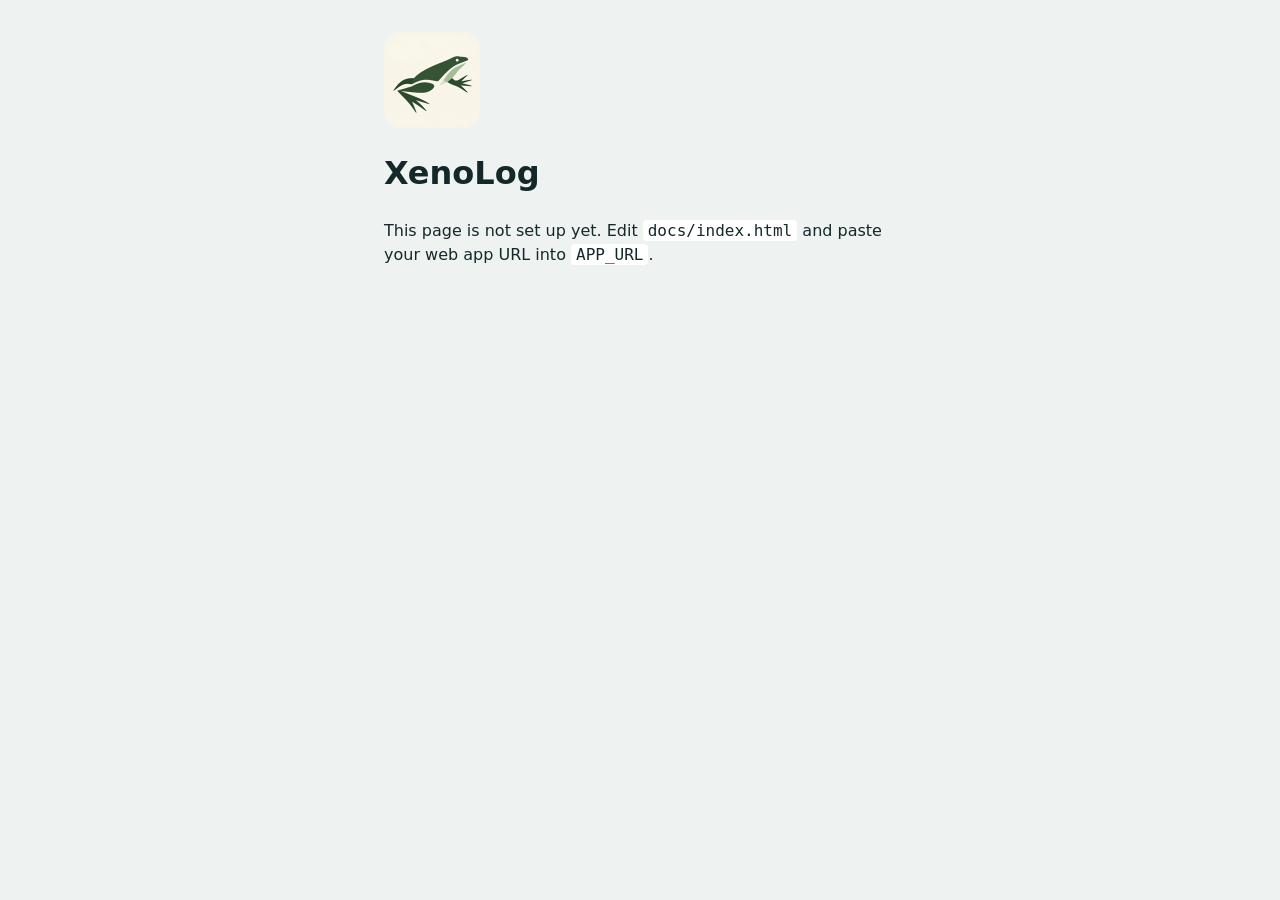
==== docs/index.html @ 661199df "Initial commit: XenoLog Apps Script web app for a Xenopus laevis colony: priming with a rest period," ====
<!doctype html>
<html lang="en">
<head>
<meta charset="utf-8">
<meta name="viewport" content="width=device-width, initial-scale=1">
<title>XenoLog</title>
<meta name="apple-mobile-web-app-title" content="XenoLog">
<link rel="apple-touch-icon" href="apple-touch-icon.png">
<link rel="icon" type="image/png" sizes="32x32" href="favicon-32.png">
<link rel="icon" type="image/png" sizes="192x192" href="icon-192.png">
<script>
  // Paste the web app URL of your Apps Script deployment between the quotes (it ends in /exec).
  // People add THIS page to their home screen: it carries the icon and forwards to the app.
  // If you ever redeploy and the app URL changes, update it here and nobody has to re-add anything.
  var APP_URL = '';
  if (APP_URL.indexOf('https://script.google.com/') === 0) location.replace(APP_URL);
</script>
<style>
  body { font: 16px/1.5 system-ui, sans-serif; margin: 0; padding: 32px 16px; background: #eef2f1; color: #14282a; }
  main { max-width: 32rem; margin: 0 auto; }
  img { border-radius: 18px; display: block; }
  code { background: #fff; padding: 1px 5px; border-radius: 4px; }
  @media (prefers-color-scheme: dark) { body { background: #0e1819; color: #e3eceb; } code { background: #172526; } }
</style>
</head>
<body>
<main>
  <img src="icon-192.png" width="96" height="96" alt="">
  <h1>XenoLog</h1>
  <p id="msg">Opening the app…</p>
  <noscript><p>JavaScript is needed to open the app.</p></noscript>
</main>
<script>
  if (APP_URL.indexOf('https://script.google.com/') !== 0) {
    document.getElementById('msg').innerHTML = 'This page is not set up yet. Edit <code>docs/index.html</code> and paste your web app URL into <code>APP_URL</code>.';
  }
</script>
</body>
</html>
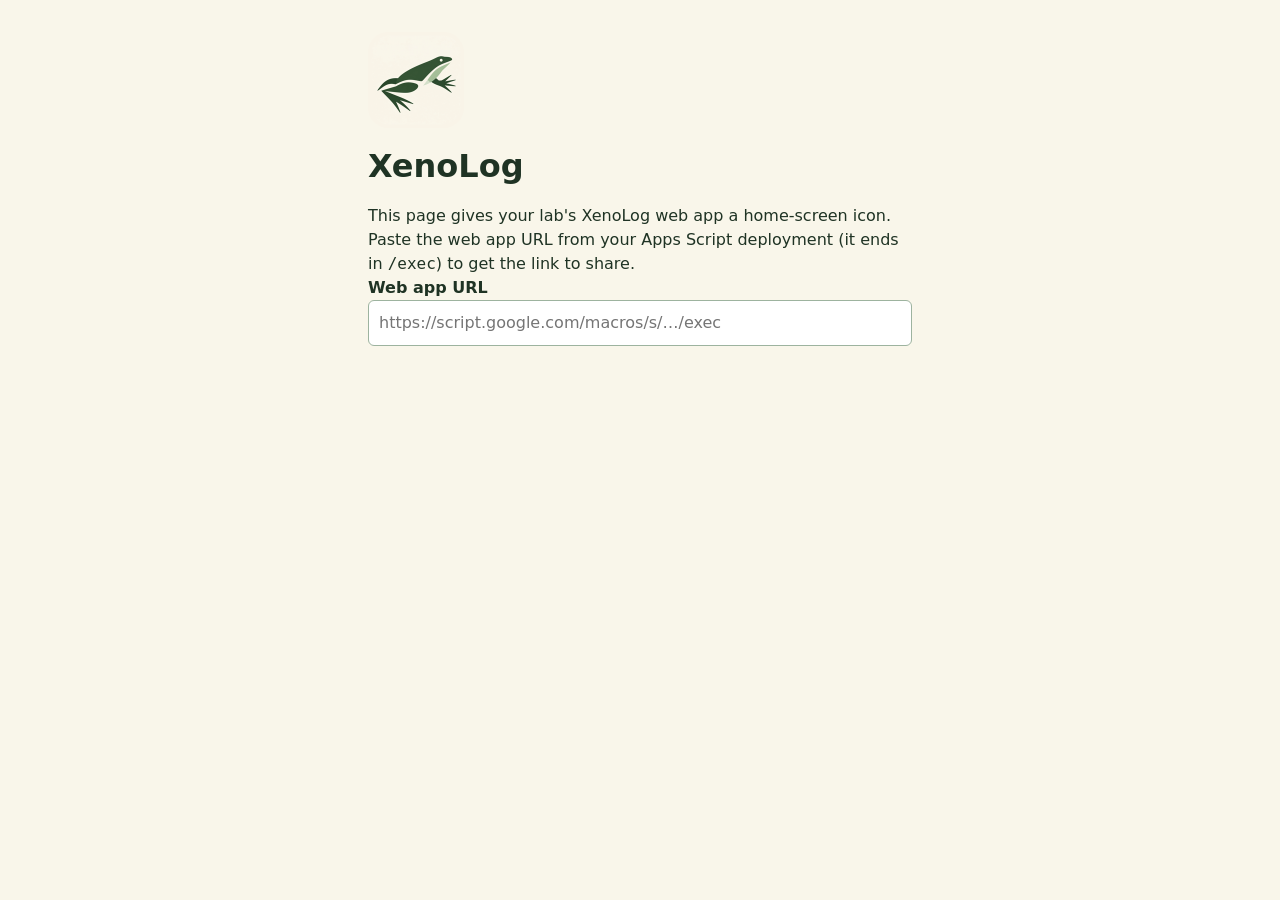
==== commit 09423946: "Forwarding page takes the app from the link" ====
--- a/docs/index.html
+++ b/docs/index.html
@@ -9,30 +9,71 @@
 <link rel="icon" type="image/png" sizes="32x32" href="favicon-32.png">
 <link rel="icon" type="image/png" sizes="192x192" href="icon-192.png">
 <script>
-  // Paste the web app URL of your Apps Script deployment between the quotes (it ends in /exec).
-  // People add THIS page to their home screen: it carries the icon and forwards to the app.
-  // If you ever redeploy and the app URL changes, update it here and nobody has to re-add anything.
-  var APP_URL = '';
-  if (APP_URL.indexOf('https://script.google.com/') === 0) location.replace(APP_URL);
+  // This page carries the home-screen icon and forwards to a lab's own XenoLog web app.
+  // The app is named in the link itself (?app=<deployment id>), so no lab's URL is stored in this repository.
+  // It only ever forwards to a Google Apps Script web app address.
+  function appUrl(id, domain) {
+    if (!/^[A-Za-z0-9_-]{20,}$/.test(id || '')) return '';
+    if (domain && !/^[a-z0-9.-]+\.[a-z]{2,}$/i.test(domain)) return '';
+    return 'https://script.google.com/' + (domain ? 'a/macros/' + domain + '/' : 'macros/') + 's/' + id + '/exec';
+  }
+  // Reads the deployment id (and Workspace domain, if any) out of a pasted web app URL.
+  function parseAppUrl(text) {
+    var m = String(text || '').trim().match(/^https:\/\/script\.google\.com\/(?:a\/macros\/([a-z0-9.-]+)\/|macros\/)s\/([A-Za-z0-9_-]{20,})\/exec/i);
+    return m ? { id: m[2], domain: m[1] || '' } : null;
+  }
+  var params = new URLSearchParams(location.search);
+  var target = appUrl(params.get('app'), params.get('domain'));
+  if (target) location.replace(target);
 </script>
 <style>
-  body { font: 16px/1.5 system-ui, sans-serif; margin: 0; padding: 32px 16px; background: #eef2f1; color: #14282a; }
-  main { max-width: 32rem; margin: 0 auto; }
-  img { border-radius: 18px; display: block; }
-  code { background: #fff; padding: 1px 5px; border-radius: 4px; }
-  @media (prefers-color-scheme: dark) { body { background: #0e1819; color: #e3eceb; } code { background: #172526; } }
+  body { font: 16px/1.5 system-ui, sans-serif; margin: 0; padding: 32px 16px; background: #f9f6ea; color: #1f3324; }
+  main { max-width: 34rem; margin: 0 auto; display: flex; flex-direction: column; gap: 14px; }
+  img { border-radius: 22%; display: block; }
+  h1, p { margin: 0; }
+  label { font-weight: 600; }
+  input { font: inherit; width: 100%; box-sizing: border-box; padding: 10px; border: 1px solid #9db39f; border-radius: 6px; background: #fff; color: #1f3324; }
+  a.link { word-break: break-all; }
+  .box { background: #fff; border: 1px solid #c9d6c4; border-radius: 6px; padding: 12px; }
+  .warn { color: #8a3b12; }
+  @media (prefers-color-scheme: dark) {
+    body { background: #141c16; color: #e4ecdf; }
+    input, .box { background: #1d2a20; color: #e4ecdf; border-color: #3c5140; }
+    .warn { color: #f0b48c; }
+    a { color: #9fd3a4; }
+  }
 </style>
 </head>
 <body>
 <main>
   <img src="icon-192.png" width="96" height="96" alt="">
   <h1>XenoLog</h1>
-  <p id="msg">Opening the app…</p>
+  <div id="opening" hidden><p>Opening the app…</p></div>
+  <div id="setup" hidden>
+    <p>This page gives your lab's XenoLog web app a home-screen icon. Paste the web app URL from your Apps Script deployment (it ends in <code>/exec</code>) to get the link to share.</p>
+    <p><label for="url">Web app URL</label></p>
+    <input id="url" type="url" inputmode="url" autocomplete="off" placeholder="https://script.google.com/macros/s/…/exec">
+    <p id="bad" class="warn" hidden>That does not look like an Apps Script web app URL.</p>
+    <div id="result" class="box" hidden>
+      <p><strong>Link for your lab</strong></p>
+      <p><a id="out" class="link" href="#"></a></p>
+      <p>Open this link on a phone and choose “Add to Home Screen”. The icon appears on the home screen and opens your app.</p>
+    </div>
+  </div>
   <noscript><p>JavaScript is needed to open the app.</p></noscript>
 </main>
 <script>
-  if (APP_URL.indexOf('https://script.google.com/') !== 0) {
-    document.getElementById('msg').innerHTML = 'This page is not set up yet. Edit <code>docs/index.html</code> and paste your web app URL into <code>APP_URL</code>.';
+  if (target) document.getElementById('opening').hidden = false;
+  else {
+    document.getElementById('setup').hidden = false;
+    document.getElementById('url').addEventListener('input', function (e) {
+      var p = parseAppUrl(e.target.value), out = document.getElementById('out');
+      document.getElementById('bad').hidden = !!p || !e.target.value.trim();
+      document.getElementById('result').hidden = !p;
+      if (!p) return;
+      var link = location.origin + location.pathname + '?app=' + encodeURIComponent(p.id) + (p.domain ? '&domain=' + encodeURIComponent(p.domain) : '');
+      out.href = link; out.textContent = link;
+    });
   }
 </script>
 </body>
